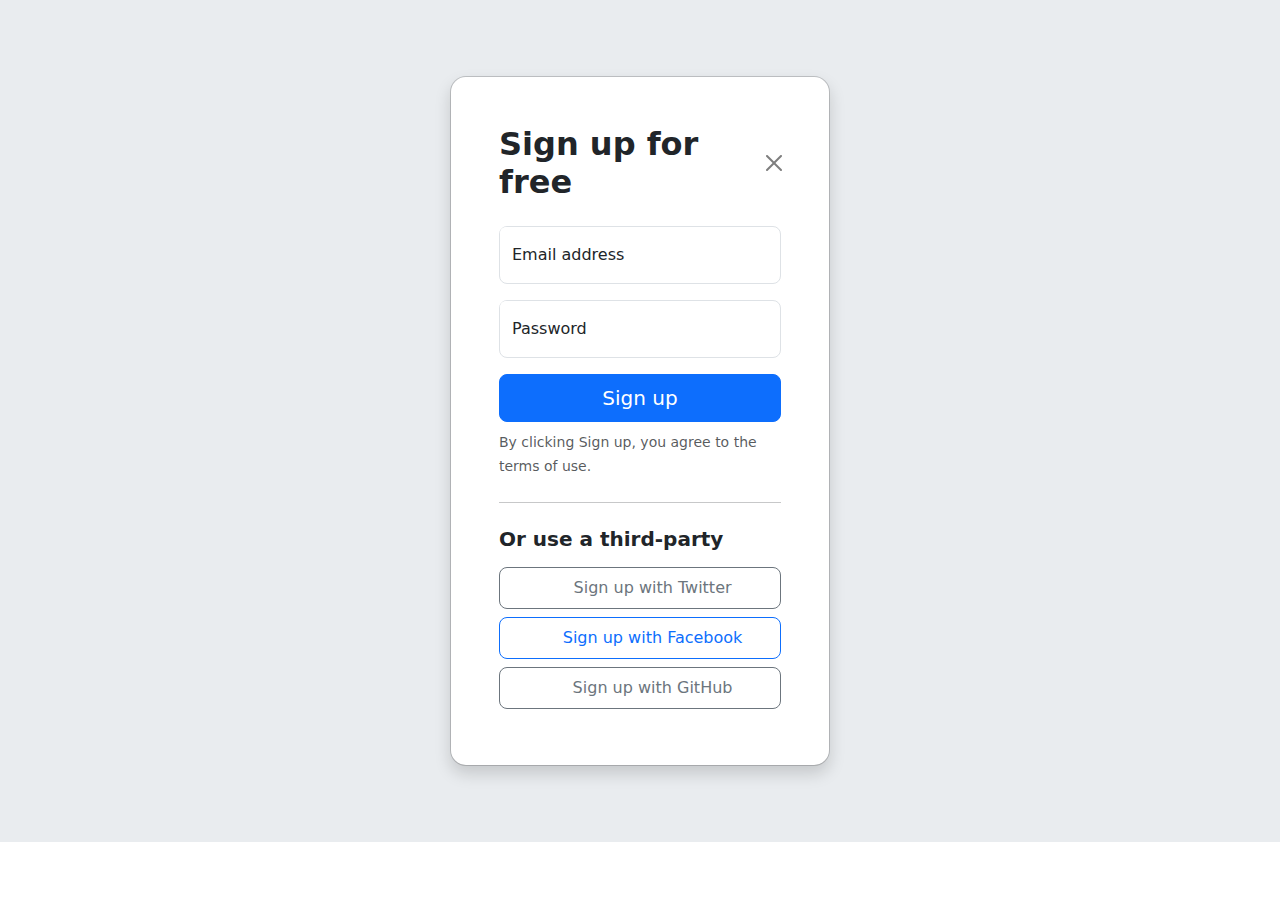
==== sign_up.html @ 29ccf07d "sign up" ====
<!DOCTYPE html>
<html lang="en">
<head>
    <meta charset="UTF-8">
    <meta name="viewport" content="width=device-width, initial-scale=1.0">
    <link href="assets/dist/css/bootstrap.min.css" rel="stylesheet">
    <link rel="canonical" href="https://getbootstrap.com/docs/5.3/examples/modals/">
    <script src="assets/js/color-modes.js"></script>
    <link href="signup.css" rel="stylesheet">
    <title>sign in</title>
</head>
<body>
    <div class="modal modal-sheet position-static d-block bg-body-secondary p-4 py-md-5" tabindex="-1" role="dialog" id="modalSignin">
  <div class="modal-dialog" role="document">
    <div class="modal-content rounded-4 shadow">
      <div class="modal-header p-5 pb-4 border-bottom-0">
        <h1 class="fw-bold mb-0 fs-2">Sign up for free</h1>
        <button type="button" class="btn-close" data-bs-dismiss="modal" aria-label="Close"></button>
      </div>

      <div class="modal-body p-5 pt-0">
        <form class="">
          <div class="form-floating mb-3">
            <input type="email" class="form-control rounded-3" id="floatingInput" placeholder="name@example.com">
            <label for="floatingInput">Email address</label>
          </div>
          <div class="form-floating mb-3">
            <input type="password" class="form-control rounded-3" id="floatingPassword" placeholder="Password">
            <label for="floatingPassword">Password</label>
          </div>
          <button class="w-100 mb-2 btn btn-lg rounded-3 btn-primary" type="submit">Sign up</button>
          <small class="text-body-secondary">By clicking Sign up, you agree to the terms of use.</small>
          <hr class="my-4">
          <h2 class="fs-5 fw-bold mb-3">Or use a third-party</h2>
          <button class="w-100 py-2 mb-2 btn btn-outline-secondary rounded-3" type="submit">
            <svg class="bi me-1" width="16" height="16"><use xlink:href="#twitter"/></svg>
            Sign up with Twitter
          </button>
          <button class="w-100 py-2 mb-2 btn btn-outline-primary rounded-3" type="submit">
            <svg class="bi me-1" width="16" height="16"><use xlink:href="#facebook"/></svg>
            Sign up with Facebook
          </button>
          <button class="w-100 py-2 mb-2 btn btn-outline-secondary rounded-3" type="submit">
            <svg class="bi me-1" width="16" height="16"><use xlink:href="#github"/></svg>
            Sign up with GitHub
          </button>
        </form>
      </div>
    </div>
  </div>
</div>
</body>
</html>
---- signup.css ----
.modal-sheet .modal-dialog {
  width: 380px;
  transition: bottom .75s ease-in-out;
}
.modal-sheet .modal-footer {
  padding-bottom: 2rem;
}

.bd-placeholder-img
{
    font-size: 1.125rem;
    text-anchor: middle;
    -webkit-user-select: none;
    -moz-user-select: none;
    user-select: none;
}

@media (min-width: 768px)
{
    .bd-placeholder-img-lg
    {
      font-size: 3.5rem;
    }
}

.b-example-divider 
{
    width: 100%;
    height: 3rem;
    background-color: rgba(0, 0, 0, .1);
    border: solid rgba(0, 0, 0, .15);
    border-width: 1px 0;
    box-shadow: inset 0 .5em 1.5em rgba(0, 0, 0, .1), inset 0 .125em .5em rgba(0, 0, 0, .15);
}

.b-example-vr
{
    flex-shrink: 0;
    width: 1.5rem;
    height: 100vh;
}

.bi
{
    vertical-align: -.125em;
    fill: currentColor;
}

.nav-scroller
{
    position: relative;
    z-index: 2;
    height: 2.75rem;
    overflow-y: hidden;
}

.nav-scroller .nav
{
    display: flex;
    flex-wrap: nowrap;
    padding-bottom: 1rem;
    margin-top: -1px;
    overflow-x: auto;
    text-align: center;
    white-space: nowrap;
    -webkit-overflow-scrolling: touch;
}

.btn-bd-primary
{
    --bd-violet-bg: #712cf9;
    --bd-violet-rgb: 112.520718, 44.062154, 249.437846;
    --bs-btn-font-weight: 600;
    --bs-btn-color: var(--bs-white);
    --bs-btn-bg: var(--bd-violet-bg);
    --bs-btn-border-color: var(--bd-violet-bg);
    --bs-btn-hover-color: var(--bs-white);
    --bs-btn-hover-bg: #6528e0;
    --bs-btn-hover-border-color: #6528e0;
    --bs-btn-focus-shadow-rgb: var(--bd-violet-rgb);
    --bs-btn-active-color: var(--bs-btn-hover-color);
    --bs-btn-active-bg: #5a23c8;
    --bs-btn-active-border-color: #5a23c8;
}
.bd-mode-toggle
{
    z-index: 1500;
}
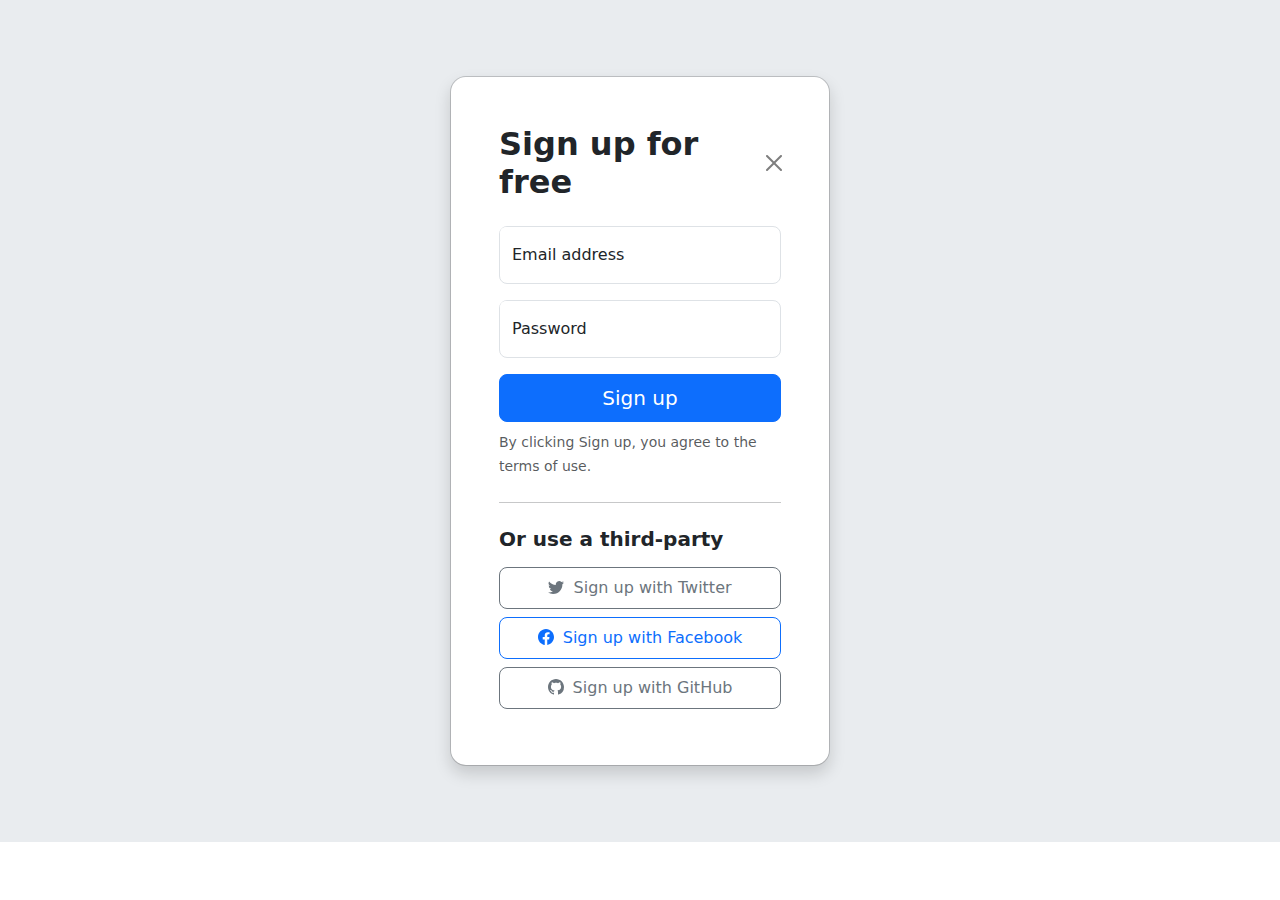
==== commit 8602b2cf: "updated" ====
--- a/sign_up.html
+++ b/sign_up.html
@@ -10,44 +10,74 @@
     <title>sign in</title>
 </head>
 <body>
+
+    <svg xmlns="http://www.w3.org/2000/svg" style="display: none;">
+        <symbol id="bookmark-star" viewBox="0 0 16 16">
+            <path d="M7.84 4.1a.178.178 0 0 1 .32 0l.634 1.285a.178.178 0 0 0 .134.098l1.42.206c.145.021.204.2.098.303L9.42 6.993a.178.178 0 0 0-.051.158l.242 1.414a.178.178 0 0 1-.258.187l-1.27-.668a.178.178 0 0 0-.165 0l-1.27.668a.178.178 0 0 1-.257-.187l.242-1.414a.178.178 0 0 0-.05-.158l-1.03-1.001a.178.178 0 0 1 .098-.303l1.42-.206a.178.178 0 0 0 .134-.098L7.84 4.1z"/>
+            <path d="M2 2a2 2 0 0 1 2-2h8a2 2 0 0 1 2 2v13.5a.5.5 0 0 1-.777.416L8 13.101l-5.223 2.815A.5.5 0 0 1 2 15.5V2zm2-1a1 1 0 0 0-1 1v12.566l4.723-2.482a.5.5 0 0 1 .554 0L13 14.566V2a1 1 0 0 0-1-1H4z"/>
+        </symbol>
+
+        <symbol id="grid-fill" viewBox="0 0 16 16">
+            <path d="M1 2.5A1.5 1.5 0 0 1 2.5 1h3A1.5 1.5 0 0 1 7 2.5v3A1.5 1.5 0 0 1 5.5 7h-3A1.5 1.5 0 0 1 1 5.5v-3zm8 0A1.5 1.5 0 0 1 10.5 1h3A1.5 1.5 0 0 1 15 2.5v3A1.5 1.5 0 0 1 13.5 7h-3A1.5 1.5 0 0 1 9 5.5v-3zm-8 8A1.5 1.5 0 0 1 2.5 9h3A1.5 1.5 0 0 1 7 10.5v3A1.5 1.5 0 0 1 5.5 15h-3A1.5 1.5 0 0 1 1 13.5v-3zm8 0A1.5 1.5 0 0 1 10.5 9h3a1.5 1.5 0 0 1 1.5 1.5v3a1.5 1.5 0 0 1-1.5 1.5h-3A1.5 1.5 0 0 1 9 13.5v-3z"/>
+        </symbol>
+
+        <symbol id="film" viewBox="0 0 16 16">
+            <path d="M0 1a1 1 0 0 1 1-1h14a1 1 0 0 1 1 1v14a1 1 0 0 1-1 1H1a1 1 0 0 1-1-1V1zm4 0v6h8V1H4zm8 8H4v6h8V9zM1 1v2h2V1H1zm2 3H1v2h2V4zM1 7v2h2V7H1zm2 3H1v2h2v-2zm-2 3v2h2v-2H1zM15 1h-2v2h2V1zm-2 3v2h2V4h-2zm2 3h-2v2h2V7zm-2 3v2h2v-2h-2zm2 3h-2v2h2v-2z"/>
+        </symbol>
+
+        <symbol id="github" viewBox="0 0 16 16">
+            <path d="M8 0C3.58 0 0 3.58 0 8c0 3.54 2.29 6.53 5.47 7.59.4.07.55-.17.55-.38 0-.19-.01-.82-.01-1.49-2.01.37-2.53-.49-2.69-.94-.09-.23-.48-.94-.82-1.13-.28-.15-.68-.52-.01-.53.63-.01 1.08.58 1.23.82.72 1.21 1.87.87 2.33.66.07-.52.28-.87.51-1.07-1.78-.2-3.64-.89-3.64-3.95 0-.87.31-1.59.82-2.15-.08-.2-.36-1.02.08-2.12 0 0 .67-.21 2.2.82.64-.18 1.32-.27 2-.27.68 0 1.36.09 2 .27 1.53-1.04 2.2-.82 2.2-.82.44 1.1.16 1.92.08 2.12.51.56.82 1.27.82 2.15 0 3.07-1.87 3.75-3.65 3.95.29.25.54.73.54 1.48 0 1.07-.01 1.93-.01 2.2 0 .21.15.46.55.38A8.012 8.012 0 0 0 16 8c0-4.42-3.58-8-8-8z"/>
+        </symbol>
+
+        <symbol id="twitter" viewBox="0 0 16 16">
+            <path d="M5.026 15c6.038 0 9.341-5.003 9.341-9.334 0-.14 0-.282-.006-.422A6.685 6.685 0 0 0 16 3.542a6.658 6.658 0 0 1-1.889.518 3.301 3.301 0 0 0 1.447-1.817 6.533 6.533 0 0 1-2.087.793A3.286 3.286 0 0 0 7.875 6.03a9.325 9.325 0 0 1-6.767-3.429 3.289 3.289 0 0 0 1.018 4.382A3.323 3.323 0 0 1 .64 6.575v.045a3.288 3.288 0 0 0 2.632 3.218 3.203 3.203 0 0 1-.865.115 3.23 3.23 0 0 1-.614-.057 3.283 3.283 0 0 0 3.067 2.277A6.588 6.588 0 0 1 .78 13.58a6.32 6.32 0 0 1-.78-.045A9.344 9.344 0 0 0 5.026 15z"/>
+        </symbol>
+
+        <symbol id="facebook" viewBox="0 0 16 16">
+            <path d="M16 8.049c0-4.446-3.582-8.05-8-8.05C3.58 0-.002 3.603-.002 8.05c0 4.017 2.926 7.347 6.75 7.951v-5.625h-2.03V8.05H6.75V6.275c0-2.017 1.195-3.131 3.022-3.131.876 0 1.791.157 1.791.157v1.98h-1.009c-.993 0-1.303.621-1.303 1.258v1.51h2.218l-.354 2.326H9.25V16c3.824-.604 6.75-3.934 6.75-7.951z"/>
+        </symbol>
+    </svg>
+
     <div class="modal modal-sheet position-static d-block bg-body-secondary p-4 py-md-5" tabindex="-1" role="dialog" id="modalSignin">
-  <div class="modal-dialog" role="document">
-    <div class="modal-content rounded-4 shadow">
-      <div class="modal-header p-5 pb-4 border-bottom-0">
-        <h1 class="fw-bold mb-0 fs-2">Sign up for free</h1>
-        <button type="button" class="btn-close" data-bs-dismiss="modal" aria-label="Close"></button>
-      </div>
+        <div class="modal-dialog" role="document">
+            <div class="modal-content rounded-4 shadow">
+                <div class="modal-header p-5 pb-4 border-bottom-0">
+                    <h1 class="fw-bold mb-0 fs-2">Sign up for free</h1>
+                        <button type="button" class="btn-close" data-bs-dismiss="modal" aria-label="Close"></button>
+                </div>
 
-      <div class="modal-body p-5 pt-0">
-        <form class="">
-          <div class="form-floating mb-3">
-            <input type="email" class="form-control rounded-3" id="floatingInput" placeholder="name@example.com">
-            <label for="floatingInput">Email address</label>
-          </div>
-          <div class="form-floating mb-3">
-            <input type="password" class="form-control rounded-3" id="floatingPassword" placeholder="Password">
-            <label for="floatingPassword">Password</label>
-          </div>
-          <button class="w-100 mb-2 btn btn-lg rounded-3 btn-primary" type="submit">Sign up</button>
-          <small class="text-body-secondary">By clicking Sign up, you agree to the terms of use.</small>
-          <hr class="my-4">
-          <h2 class="fs-5 fw-bold mb-3">Or use a third-party</h2>
-          <button class="w-100 py-2 mb-2 btn btn-outline-secondary rounded-3" type="submit">
-            <svg class="bi me-1" width="16" height="16"><use xlink:href="#twitter"/></svg>
-            Sign up with Twitter
-          </button>
-          <button class="w-100 py-2 mb-2 btn btn-outline-primary rounded-3" type="submit">
-            <svg class="bi me-1" width="16" height="16"><use xlink:href="#facebook"/></svg>
-            Sign up with Facebook
-          </button>
-          <button class="w-100 py-2 mb-2 btn btn-outline-secondary rounded-3" type="submit">
-            <svg class="bi me-1" width="16" height="16"><use xlink:href="#github"/></svg>
-            Sign up with GitHub
-          </button>
-        </form>
-      </div>
+            <div class="modal-body p-5 pt-0">
+                <form class="">
+                    <div class="form-floating mb-3">
+                        <input type="email" class="form-control rounded-3" id="floatingInput" placeholder="name@example.com">
+                        <label for="floatingInput">Email address</label>
+                    </div>
+                    <div class="form-floating mb-3">
+                        <input type="password" class="form-control rounded-3" id="floatingPassword" placeholder="Password">
+                        <label for="floatingPassword">Password</label>
+                    </div>
+                    <button class="w-100 mb-2 btn btn-lg rounded-3 btn-primary" type="submit">
+                        Sign up
+                    </button>
+                        <small class="text-body-secondary">By clicking Sign up, you agree to the terms of use.</small>
+                        <hr class="my-4">
+                        <h2 class="fs-5 fw-bold mb-3">Or use a third-party</h2>
+                    <button class="w-100 py-2 mb-2 btn btn-outline-secondary rounded-3" type="submit">
+                        <svg class="bi me-1" width="16" height="16"><use xlink:href="#twitter"/></svg>
+                        Sign up with Twitter
+                    </button>
+                    <button class="w-100 py-2 mb-2 btn btn-outline-primary rounded-3" type="submit">
+                        <svg class="bi me-1" width="16" height="16"><use xlink:href="#facebook"/></svg>
+                            Sign up with Facebook
+                    </button>
+                    <button class="w-100 py-2 mb-2 btn btn-outline-secondary rounded-3" type="submit">
+                        <svg class="bi me-1" width="16" height="16"><use xlink:href="#github"/></svg>
+                        Sign up with GitHub
+                    </button>
+                </form>
+            </div>
+            </div>
+        </div>
     </div>
-  </div>
-</div>
 </body>
 </html>